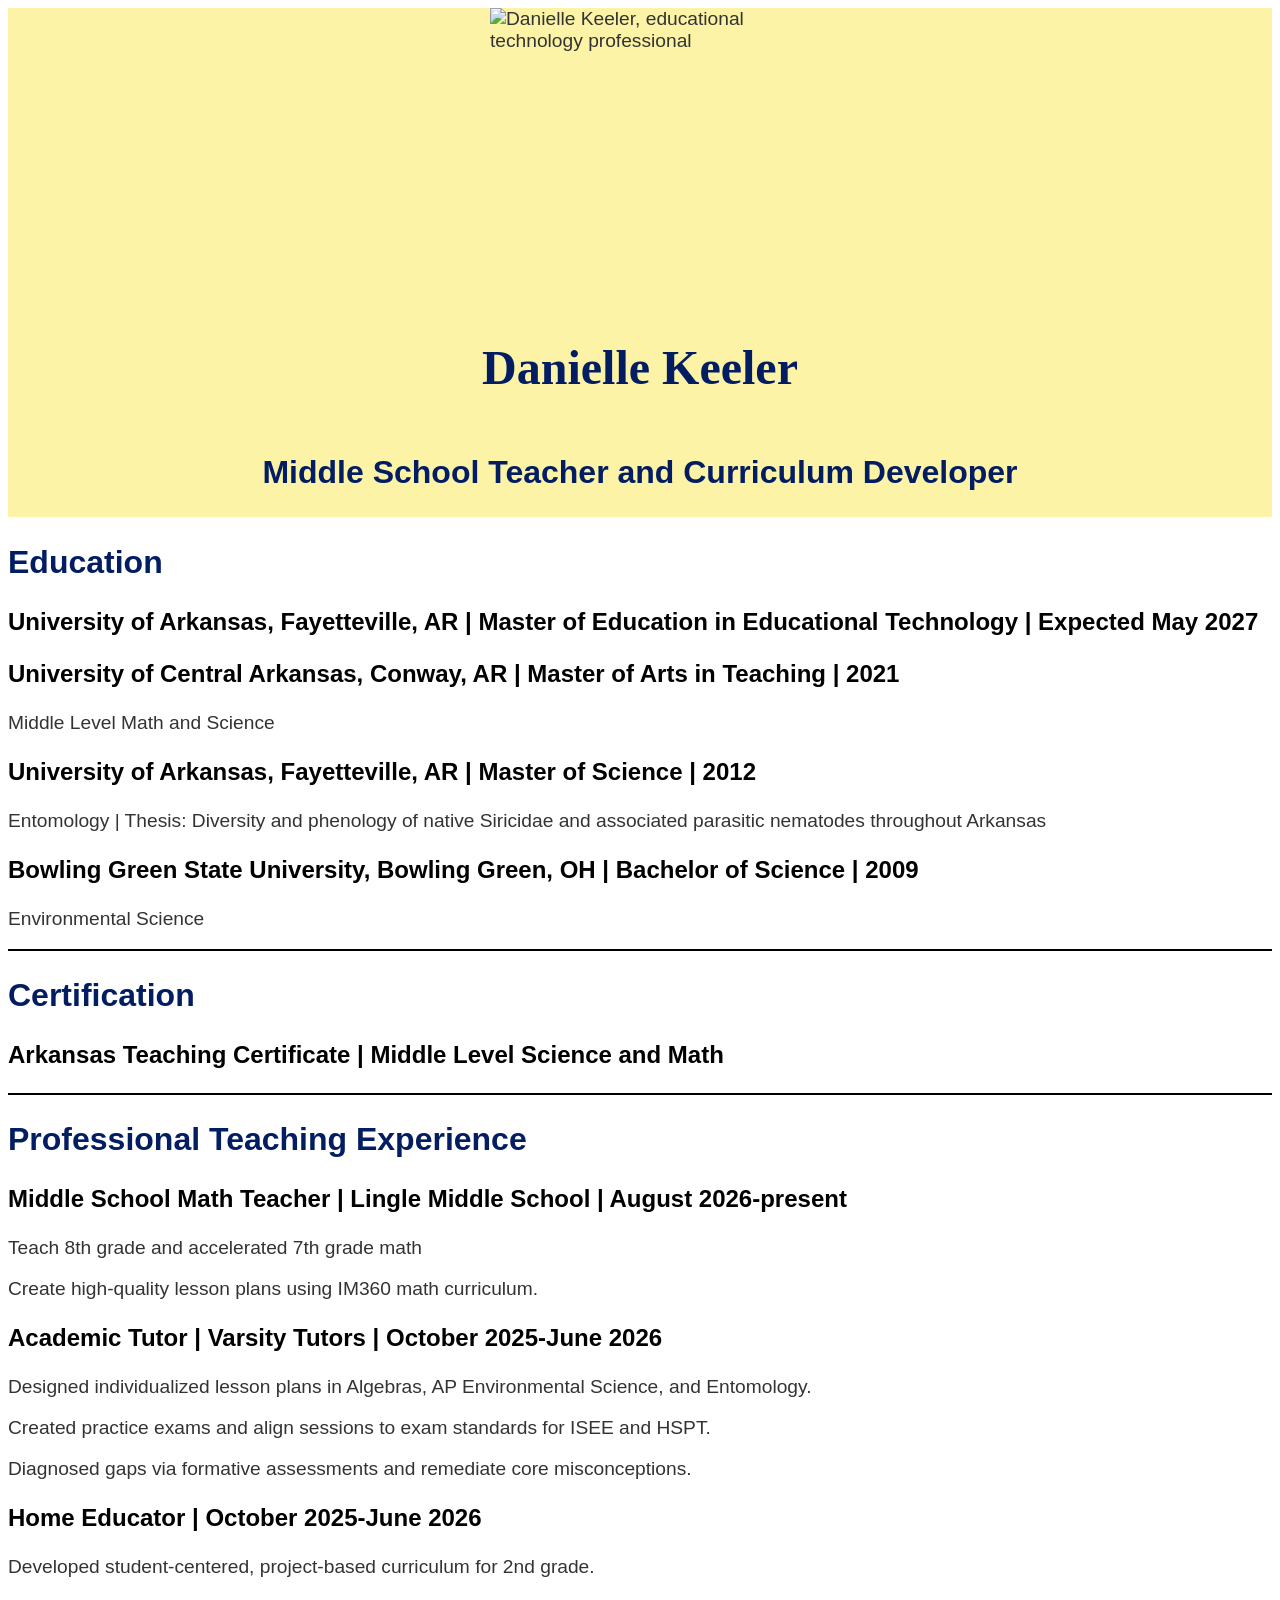
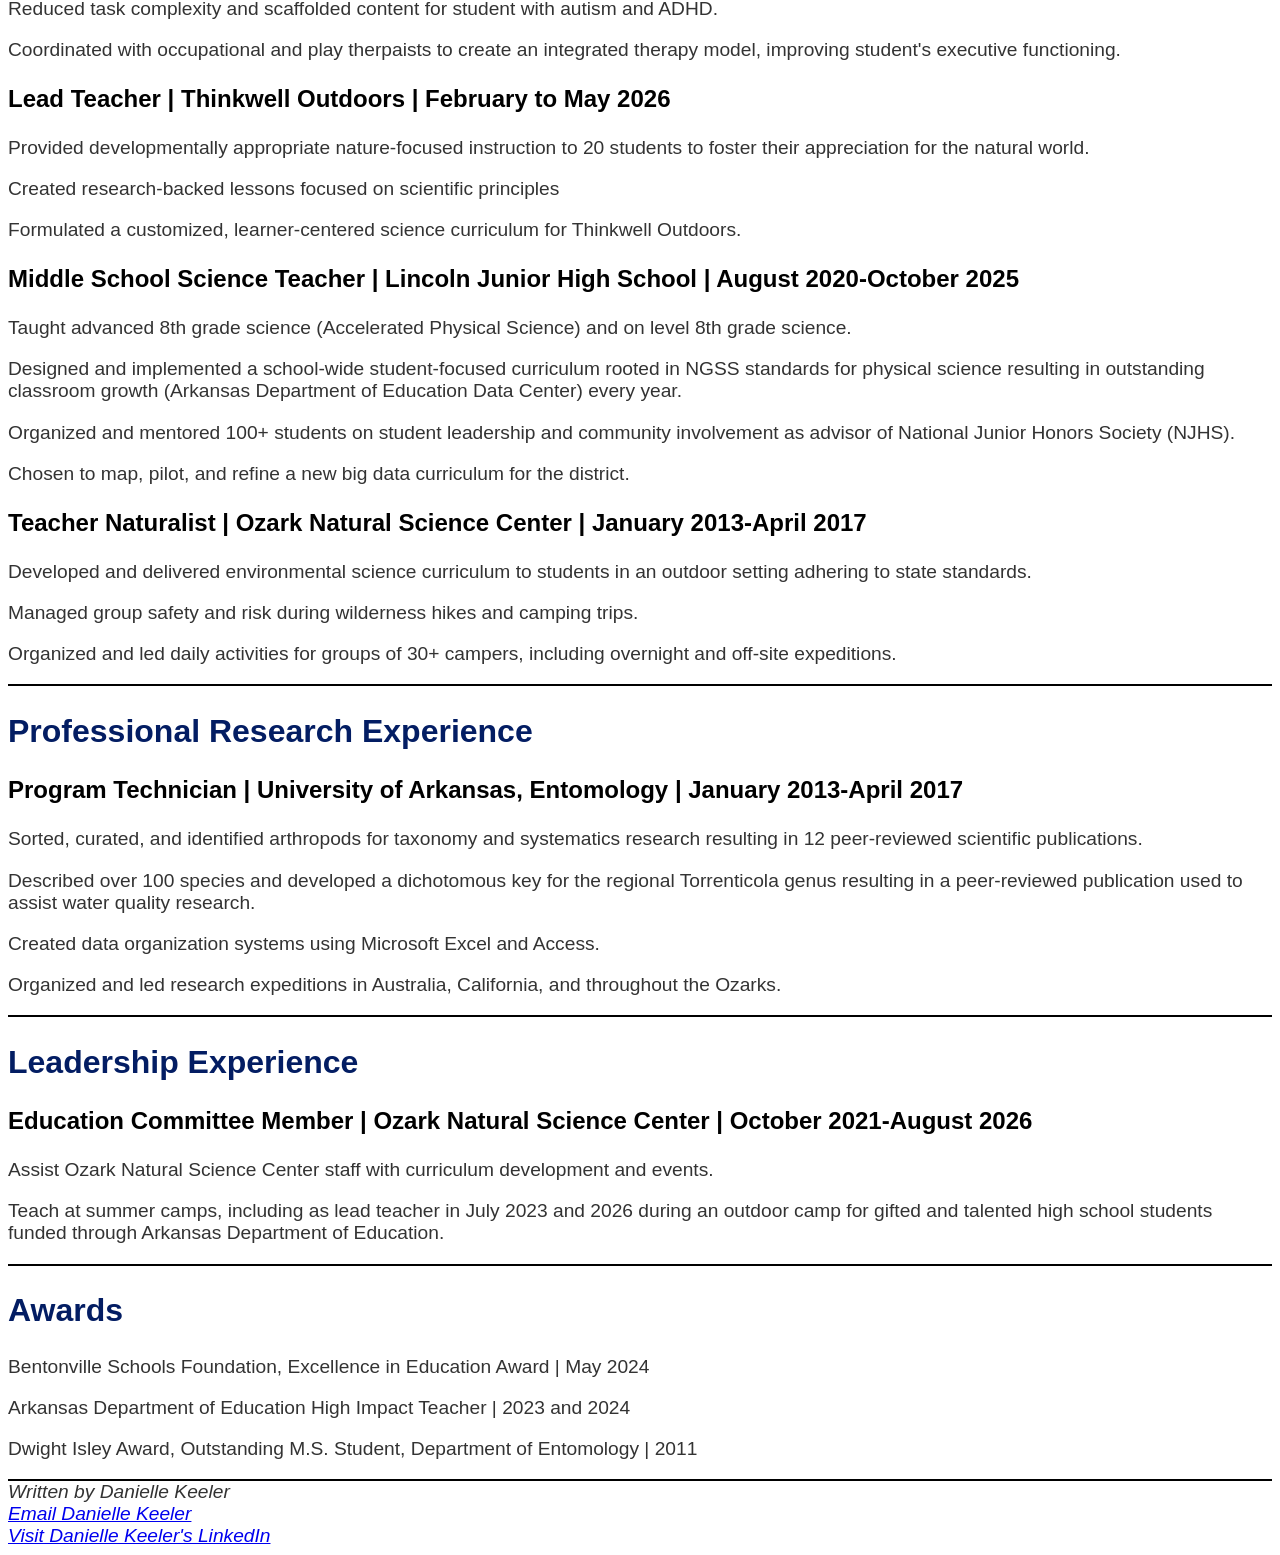
==== index.html @ 38215deb "Add files via upload" ====
<!doctype html>
<html lang ="en">
    <head>
        <meta charset="utf-8">
        <meta name="viewport" content=""width=device-width, initial-scale="1">
        <title> Danielle Keeler | Resume</title>
        <link rel="stylesheet" href="style.css">
    </head>
    <body>
       <div class="container">
        <div class="header" id="image">
            <img src="https://i.postimg.cc/6q5fx9c2/Resume-photo.jpg" alt="Danielle Keeler, educational technology professional" width="300" height="300"></div>
        <div class="header" id="name">
            <h1>Danielle Keeler</h1></div>
        <div class="header" id="description">
            <h2>Middle School Teacher and Curriculum Developer</h2></div>
    </div>
    <main>
    <section>
                <h2>Education</h2>
                <h3>University of Arkansas, Fayetteville, AR | Master of Education in Educational Technology | Expected May 2027</h3>
                <h3>University of Central Arkansas, Conway, AR | Master of Arts in Teaching | 2021</h3>
                <p>Middle Level Math and Science</p>
                <h3>University of Arkansas, Fayetteville, AR | Master of Science | 2012</h3>
                <p>Entomology | Thesis: Diversity and phenology of native Siricidae and associated parasitic nematodes throughout Arkansas</p>
                <h3>Bowling Green State University, Bowling Green, OH | Bachelor of Science | 2009</h3>
                <p>Environmental Science</p>
    </section>
    <section>
                <h2>Certification</h2>
                <h3>Arkansas Teaching Certificate | Middle Level Science and Math</h3>
            </div>
        </div>
        </div>
    </section>
    <section>
        <h2>Professional Teaching Experience</h2>
        <h3>Middle School Math Teacher | Lingle Middle School | August 2026-present</h3>
        <p>Teach 8th grade and accelerated 7th grade math</p>
        <p>Create high-quality lesson plans using IM360 math curriculum.</p>
        <h3>Academic Tutor | Varsity Tutors | October 2025-June 2026</h3>
        <p>Designed individualized lesson plans in Algebras, AP Environmental Science, and Entomology.</p>
        <p>Created practice exams and align sessions to exam standards for ISEE and HSPT.</p>
        <p>Diagnosed gaps via formative assessments and remediate core misconceptions.</p>
        <h3>Home Educator | October 2025-June 2026</h3>
        <p>Developed student-centered, project-based curriculum for 2nd grade.</p>
        <p>Reduced task complexity and scaffolded content for student with autism and ADHD.</p>
        <p>Coordinated with occupational and play therpaists to create an integrated therapy model, improving student's executive functioning.</p>
        <h3>Lead Teacher | Thinkwell Outdoors | February to May 2026</h3>
        <p>Provided developmentally appropriate nature-focused instruction to 20 students to foster their appreciation for the natural world.</p>
        <p>Created research-backed lessons focused on scientific principles</p>
        <p>Formulated a customized, learner-centered science curriculum for Thinkwell Outdoors.</p>
        <h3>Middle School Science Teacher | Lincoln Junior High School | August 2020-October 2025</h3>
        <p>Taught advanced 8th grade science (Accelerated Physical Science) and on level 8th grade science.</p>
        <p>Designed and implemented a school-wide student-focused curriculum rooted in NGSS standards for physical science resulting in outstanding classroom growth (Arkansas Department of Education Data Center) every year.</p>
        <p>Organized and mentored 100+ students on student leadership and community involvement as advisor of National Junior Honors Society (NJHS).</p>
        <p>Chosen to map, pilot, and refine a new big data curriculum for the district.</p>
        <h3>Teacher Naturalist | Ozark Natural Science Center | January 2013-April 2017</h3>
        <P>Developed and delivered environmental science curriculum to students in an outdoor setting adhering to state standards.</P>
        <p>Managed group safety and risk during wilderness hikes and camping trips.</p>
        <p>Organized and led daily activities for groups of 30+ campers, including overnight and off-site expeditions.</p>
    </section>
    <section>
        <h2>Professional Research Experience</h2>
        <h3>Program Technician | University of Arkansas, Entomology | January 2013-April 2017</h3>
        <p>Sorted, curated, and identified arthropods for taxonomy and systematics research resulting in 12 peer-reviewed scientific publications.</p>
        <p>Described over 100 species and developed a dichotomous key for the regional Torrenticola genus resulting in a peer-reviewed publication used to assist water quality research.</p>
        <p>Created data organization systems using Microsoft Excel and Access.</p>
        <p>Organized and led research expeditions in Australia, California, and throughout the Ozarks.</p>
    </section>
    <section>
        <h2>Leadership Experience</h2>
        <h3>Education Committee Member | Ozark Natural Science Center | October 2021-August 2026</h3>
        <p>Assist Ozark Natural Science Center staff with curriculum development and events.</p>
        <p>Teach at summer camps, including as lead teacher in July 2023 and 2026 during an outdoor camp for gifted and talented high school students funded through Arkansas Department of Education.</p>
    </section>
    <section>
        <h2>Awards</h2>
        <p>Bentonville Schools Foundation, Excellence in Education Award | May 2024</p>
        <p>Arkansas Department of Education High Impact Teacher | 2023 and 2024</p>
        <p>Dwight Isley Award, Outstanding M.S. Student, Department of Entomology | 2011</p>
    </section>
    </main>
    <footer>
        <address>
            Written by Danielle Keeler<br>
            <a href="mailto:daniellemkeeler@gmail.com">Email Danielle Keeler</a><br>
            <a href="www.linkedin.com/in/danielle-keeler-095427347">Visit Danielle Keeler's LinkedIn</a>
        </address>
    </footer>
    </body>
</html>
---- style.css ----
:root{
    --primary-bg-color: #ffffff;
    --secondary-bg-color: rgb(252, 243, 166);
    --header-text-color: #031d63;
    --text-color: #000000;
    --secondary-text-color: rgb(51, 51, 51);
}
body{
    font-family:'Segoe UI', Tahoma, Geneva, Verdana, sans-serif;
    font-size: 1.2rem;
    color: var(--secondary-text-color);
    background-color: var(--primary-bg-color);
}
.header{
    display: flex;
    flex-direction: column;
    flex-wrap: wrap;
    justify-content: center;
    align-items: center;
    background-color: var(--secondary-bg-color);
}
.education{
    display: flex;
    background-color: var(--primary-bg-color);
    justify-content: flex-start;
    flex-direction: column; 
    align-items: flex-start;
    gap:1rem;
}
h1{
    font-size: 3rem;
    color: var(--header-text-color);
    font-family:cursive;
}
h2{
    font-size: 2rem;
    color: var(--header-text-color);
}
h3{
    font-size: 1.5rem;
    color:var(--text-color);
}
section{
    border-bottom: 2px solid black;
}
footer{
    text-align: left;
}
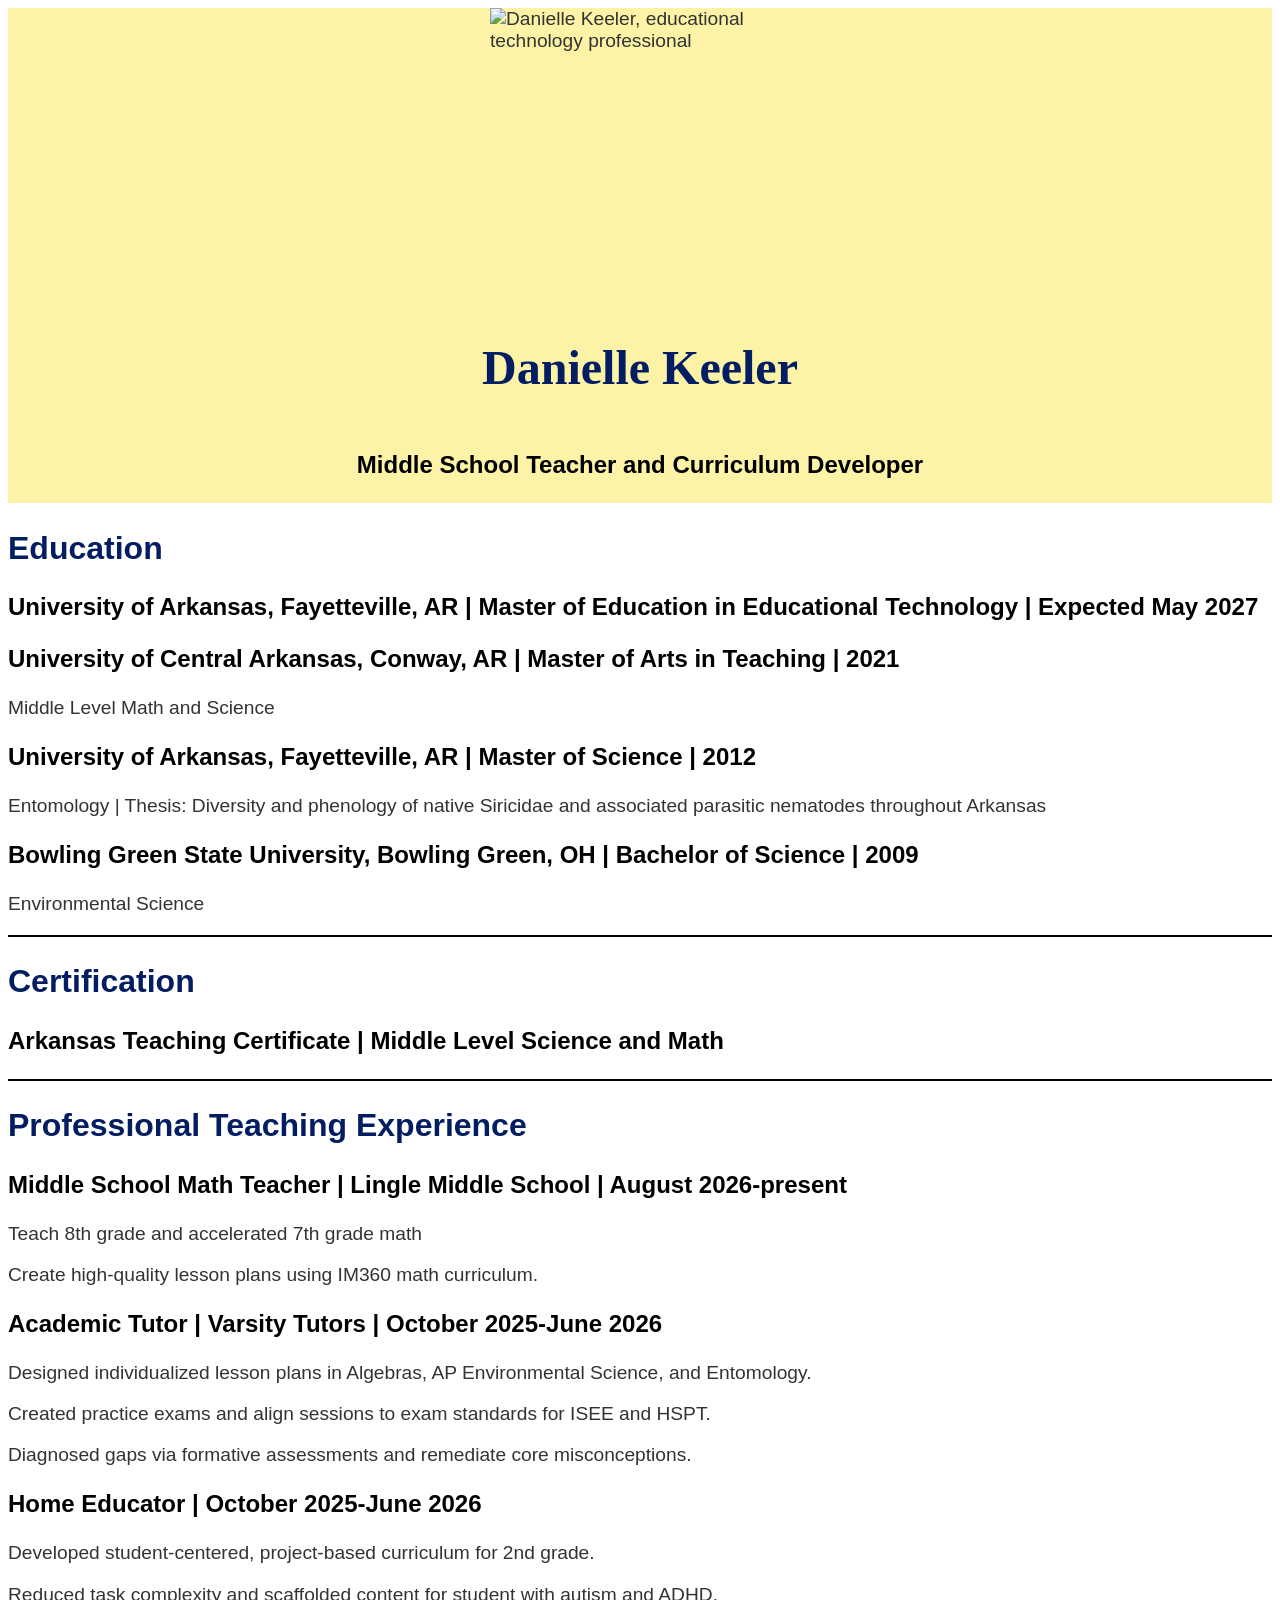
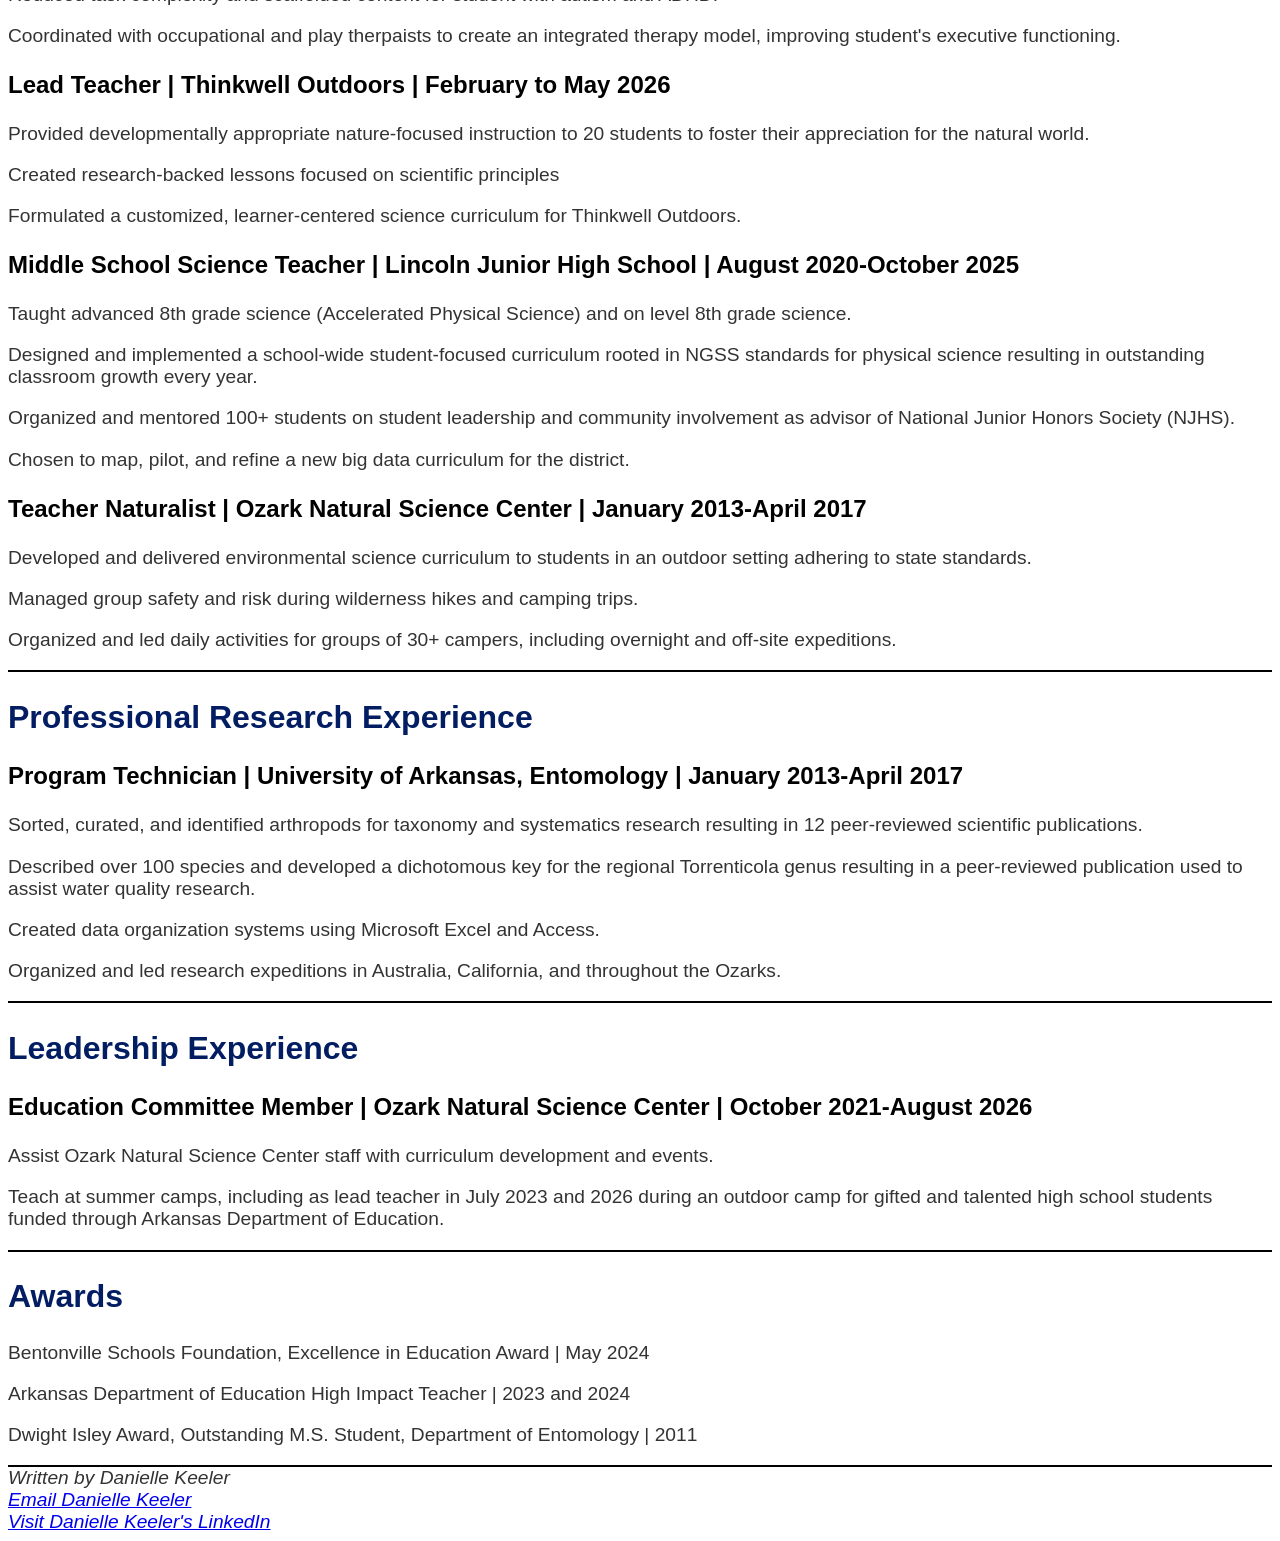
==== commit 4c1a36b8: "Add files via upload" ====
--- a/index.html
+++ b/index.html
@@ -13,7 +13,7 @@
         <div class="header" id="name">
             <h1>Danielle Keeler</h1></div>
         <div class="header" id="description">
-            <h2>Middle School Teacher and Curriculum Developer</h2></div>
+            <h3>Middle School Teacher and Curriculum Developer</h3></div>
     </div>
     <main>
     <section>
@@ -52,7 +52,7 @@
         <p>Formulated a customized, learner-centered science curriculum for Thinkwell Outdoors.</p>
         <h3>Middle School Science Teacher | Lincoln Junior High School | August 2020-October 2025</h3>
         <p>Taught advanced 8th grade science (Accelerated Physical Science) and on level 8th grade science.</p>
-        <p>Designed and implemented a school-wide student-focused curriculum rooted in NGSS standards for physical science resulting in outstanding classroom growth (Arkansas Department of Education Data Center) every year.</p>
+        <p>Designed and implemented a school-wide student-focused curriculum rooted in NGSS standards for physical science resulting in outstanding classroom growth every year.</p>
         <p>Organized and mentored 100+ students on student leadership and community involvement as advisor of National Junior Honors Society (NJHS).</p>
         <p>Chosen to map, pilot, and refine a new big data curriculum for the district.</p>
         <h3>Teacher Naturalist | Ozark Natural Science Center | January 2013-April 2017</h3>
@@ -85,7 +85,7 @@
         <address>
             Written by Danielle Keeler<br>
             <a href="mailto:daniellemkeeler@gmail.com">Email Danielle Keeler</a><br>
-            <a href="www.linkedin.com/in/danielle-keeler-095427347">Visit Danielle Keeler's LinkedIn</a>
+            <a href="https://www.linkedin.com/in/danielle-keeler-095427347">Visit Danielle Keeler's LinkedIn</a><br>
         </address>
     </footer>
     </body>
